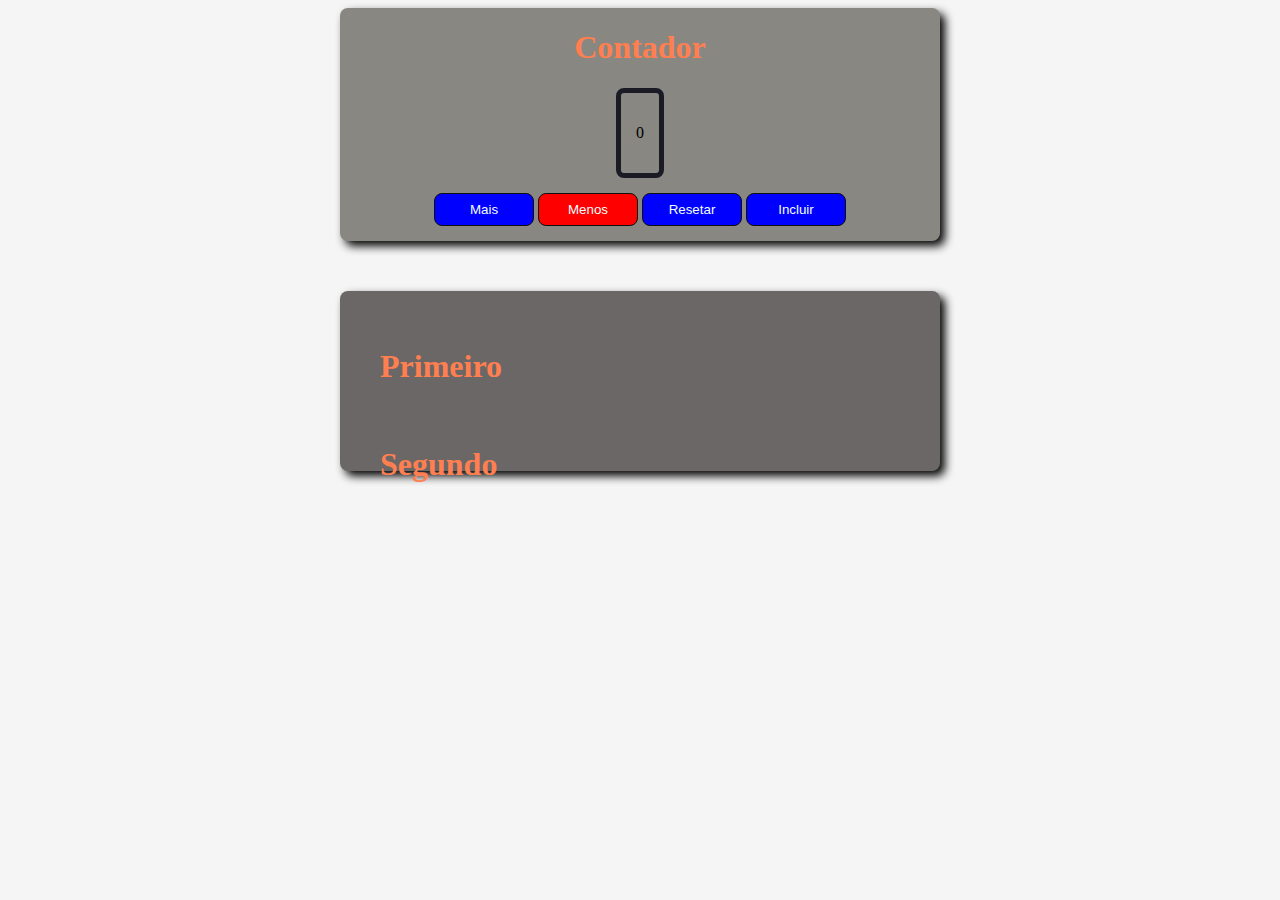
==== index.html @ 1f72b6fc "Atualização 11.11" ====
<!DOCTYPE html> 
<html lang="en">
<head>
    <meta charset="UTF-8">
    <meta http-equiv="X-UA-Compatible" content="IE=edge">
    <meta name="viewport" content="width=device-width, initial-scale=1.0">
    <title>Document</title>
    <link rel="stylesheet" href="style.css"></link>
</head>
<body>
 
    <div class="contador" > 
        <h1>Contador</h1>
        
        <div class="number">
            <p id="data" >0</p>
        </div>
        <div class="button" >
            <button onclick="somar()" >Mais</button>
            <button id="menos" onclick="diminuir()">Menos</button>
            <button onclick="reset()">Resetar</button>
            <button onclick="incluir()">Incluir</button>
        </div>
    </div>
    <div class="lista">
            <ul>
                <h1 id="lista1">Primeiro</h1><br>
                <h1 id="lista2">Segundo</h1>
            </ul>
    </div>
    <script src="script.js"></script>

</body>
</html>
---- style.css ----
body{
    background-color: rgb(245, 245, 245);   
    display: flex;
    justify-content: center;
    flex-direction: column;
    align-items: center;
}
#lista{
    justify-content:right;
    color: blue;
    margin: 0px 0px 0px 10px;
    
}
h1{
    color:coral;
    justify-content: center;
}   
.contador{
    background-color: rgb(136, 135, 130);
    width: 600px;
    display: flex;
    flex-direction: column;
    justify-content: center;
    align-items: center;
    box-shadow: 5px 5px 10px black ;
    border-radius: 8px 8px 8px 8px;
    margin-top: 20 px;
}
button{
    background-color: blue;
    color: azure;
    margin: 15px 0px 15px 0px;
    padding: 8px 15px 8px 15px;
    width: 100px;
    border: 1px solid rgb(15, 15, 15);
    border-radius: 8px;
    text-align: center;
    }
.number{
    border: 5px solid rgb(27, 27, 37);
    padding: 15px 15px;
    border-radius: 8px;
}
#menos{
    background-color: red;
    
   
}
.lista{
    background-color: rgb(107, 103, 103);
    width: 600px;
    height: 10rem;
    display: flex;
    flex-direction: column;
    justify-content: left;
    align-items: left;
    box-shadow: 5px 5px 10px black ;
    border-radius: 8px 8px 8px 8px;
    margin-top: 50px;
    text-align: left;
    padding: 20px 0px 0px 0px;

}
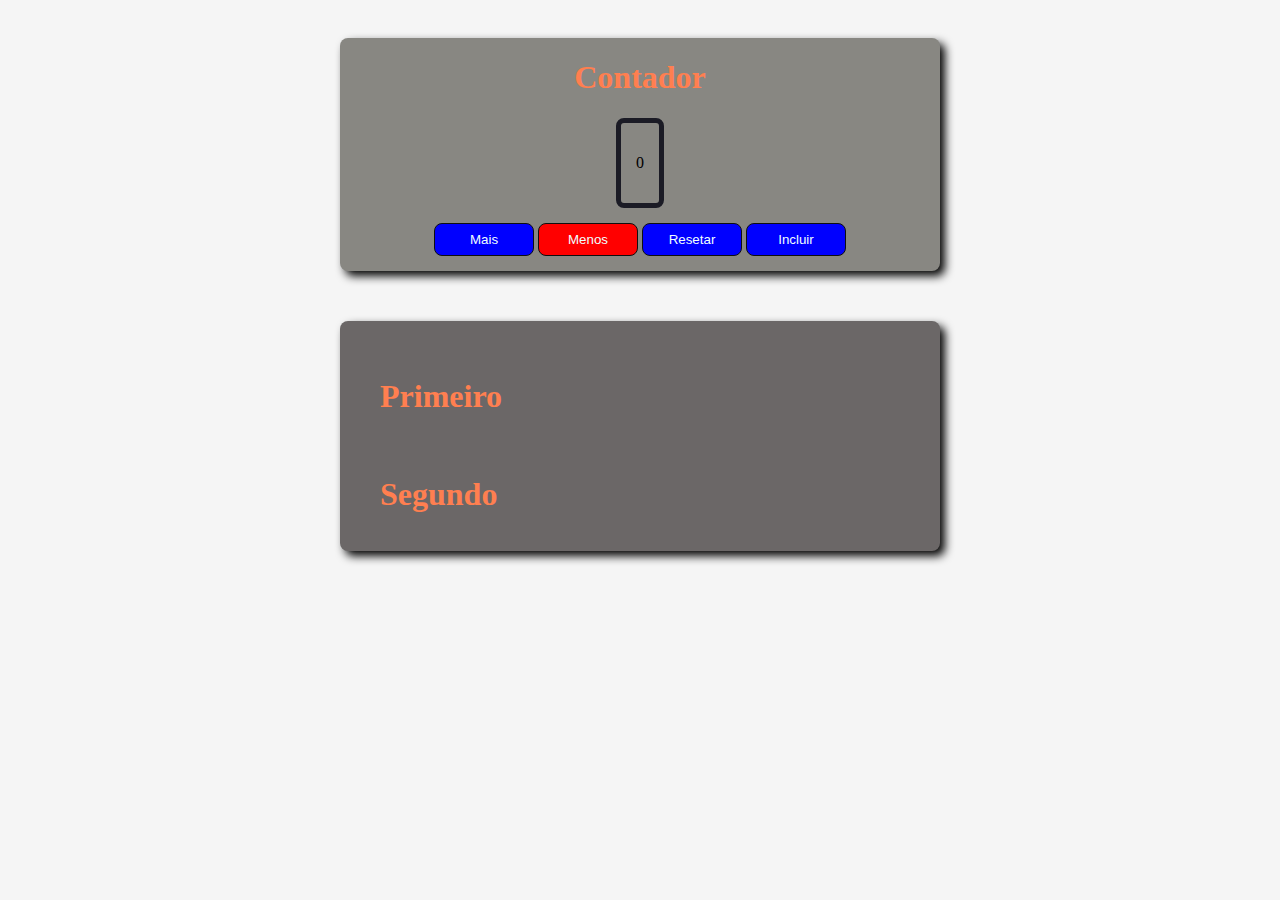
==== commit 35dab4b5: "Alteração" ====
--- a/index.html
+++ b/index.html
@@ -4,7 +4,7 @@
     <meta charset="UTF-8">
     <meta http-equiv="X-UA-Compatible" content="IE=edge">
     <meta name="viewport" content="width=device-width, initial-scale=1.0">
-    <title>Document</title>
+    <title>Contador</title>
     <link rel="stylesheet" href="style.css"></link>
 </head>
 <body>
--- a/style.css
+++ b/style.css
@@ -24,7 +24,7 @@
     align-items: center;
     box-shadow: 5px 5px 10px black ;
     border-radius: 8px 8px 8px 8px;
-    margin-top: 20 px;
+    margin-top: 30px;
 }
 button{
     background-color: blue;
@@ -49,7 +49,7 @@
 .lista{
     background-color: rgb(107, 103, 103);
     width: 600px;
-    height: 10rem;
+    height: 14  rem;
     display: flex;
     flex-direction: column;
     justify-content: left;
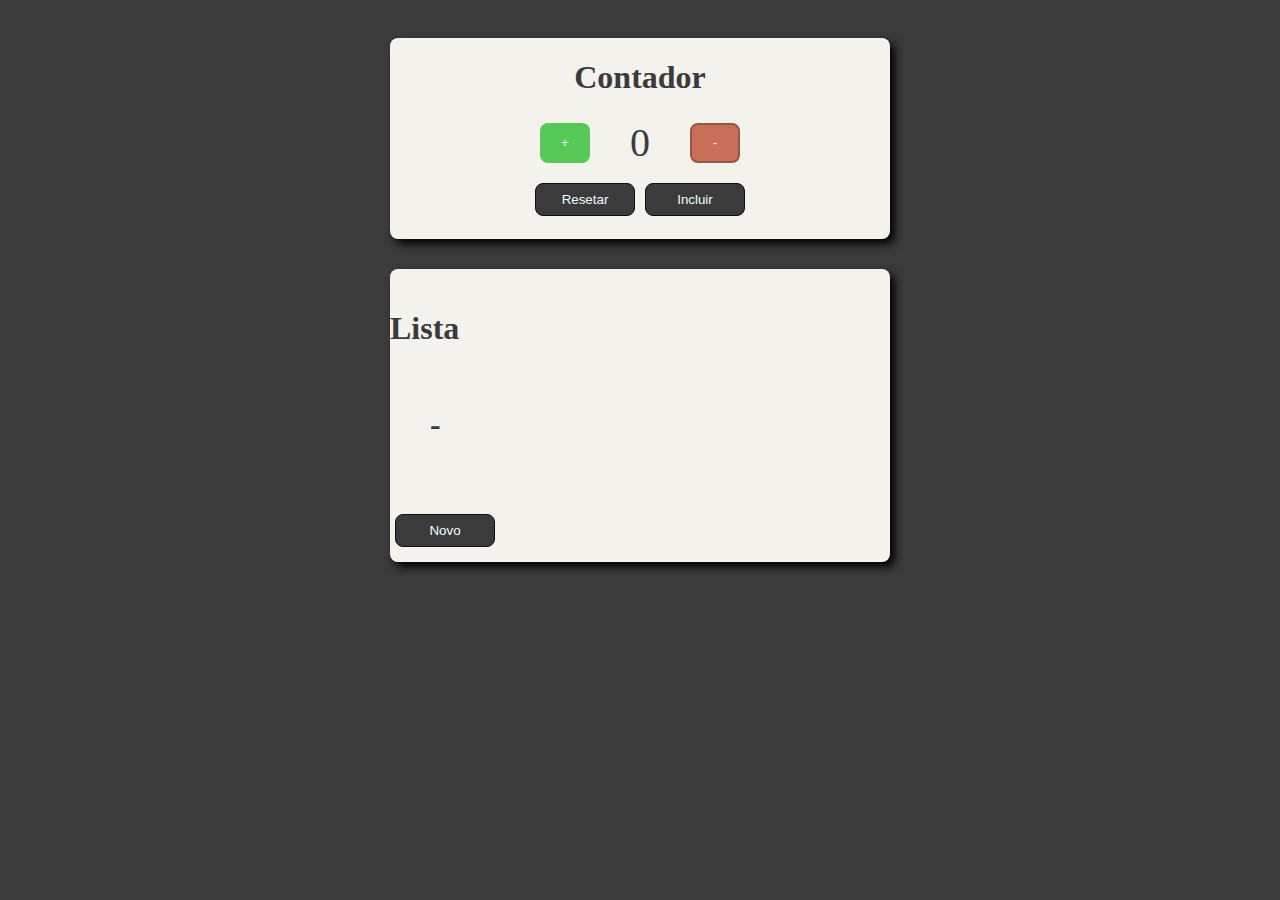
==== commit 899f0824: "Atualização 15/11" ====
--- a/index.html
+++ b/index.html
@@ -6,28 +6,52 @@
     <meta name="viewport" content="width=device-width, initial-scale=1.0">
     <title>Contador</title>
     <link rel="stylesheet" href="style.css"></link>
+
 </head>
 <body>
- 
-    <div class="contador" > 
+    
+
+    <div class="container" > 
+
         <h1>Contador</h1>
         
-        <div class="number">
-            <p id="data" >0</p>
+        <div class="display">
+    
+            <div>
+                <button id="mais" onclick="somar()" >+</button>
+            </div>
+
+            <div class="number">
+                <p id="data" >0</p>
+            </div>
+
+            <div>
+                <button id="menos" onclick="diminuir()">-</button>
+            </div>
+
         </div>
+            
         <div class="button" >
-            <button onclick="somar()" >Mais</button>
-            <button id="menos" onclick="diminuir()">Menos</button>
+
             <button onclick="reset()">Resetar</button>
             <button onclick="incluir()">Incluir</button>
+
         </div>
+
+
     </div>
+
+
+
     <div class="lista">
+
+        <h1 id="lista2">Lista</h1>
             <ul>
-                <h1 id="lista1">Primeiro</h1><br>
-                <h1 id="lista2">Segundo</h1>
+                <h1 id="lista1">-</h1><br>
             </ul>
+            <button onclick="novo()">Novo</button>
     </div>
+
     <script src="script.js"></script>
 
 </body>
--- a/style.css
+++ b/style.css
@@ -1,5 +1,5 @@
 body{
-    background-color: rgb(245, 245, 245);   
+    background-color: rgb(59, 59, 59);   
     display: flex;
     justify-content: center;
     flex-direction: column;
@@ -12,12 +12,45 @@
     
 }
 h1{
-    color:coral;
+    color:rgb(59, 59, 59);
     justify-content: center;
-}   
-.contador{
-    background-color: rgb(136, 135, 130);
-    width: 600px;
+}  
+
+#data{
+    display: flex;
+    font-size: 40px;
+    color: rgb(59, 59, 59);
+    justify-content: center;
+    align-items: center;
+    height: 10px;
+    margin: 5px;
+
+}
+.display{
+
+    display: flex;
+    flex-direction: row;
+    width: 500px;
+    justify-content: center;
+    align-items: center;
+    border-radius: 8px 8px 8px 8px;
+    
+    
+}
+
+.button{
+
+    display: flex;
+    flex-direction: row;
+    width: 500px;
+    justify-content: center;
+    align-items: center;
+    margin: 0px 10px 8px 10px;
+}
+.container{
+
+    background-color: rgb(243, 242, 236);
+    width: 500px;
     display: flex;
     flex-direction: column;
     justify-content: center;
@@ -27,37 +60,54 @@
     margin-top: 30px;
 }
 button{
-    background-color: blue;
+    background-color: rgb(59, 59, 59);
     color: azure;
-    margin: 15px 0px 15px 0px;
+    margin: 15px 5px 15px 5px;
     padding: 8px 15px 8px 15px;
     width: 100px;
     border: 1px solid rgb(15, 15, 15);
     border-radius: 8px;
     text-align: center;
     }
+
 .number{
-    border: 5px solid rgb(27, 27, 37);
+
+    border: 0px solid rgb(27, 27, 37);
     padding: 15px 15px;
     border-radius: 8px;
+    width: 40px;
 }
 #menos{
-    background-color: red;
     
-   
+    background-color: rgb(201, 110, 87);
+    margin: 0px 15px 0px 15px;
+    border: 2px solid rgb(151, 86, 69);
+    width: 50px;
+    height: 40px;
+
+}
+
+#mais{
+
+    background-color: rgb(87, 201, 87);
+    margin: 0px 15px 0px 15px;
+    border: 0px solid black;
+    width: 50px;
+    height: 40px;
+
 }
 .lista{
-    background-color: rgb(107, 103, 103);
-    width: 600px;
+
+    background-color: rgb(243, 242, 236);
+    width: 500px;
     height: 14  rem;
     display: flex;
     flex-direction: column;
-    justify-content: left;
-    align-items: left;
+    justify-content: center;
     box-shadow: 5px 5px 10px black ;
     border-radius: 8px 8px 8px 8px;
-    margin-top: 50px;
-    text-align: left;
+    margin: 30px 0px 0px 0px;
     padding: 20px 0px 0px 0px;
 
 }
+
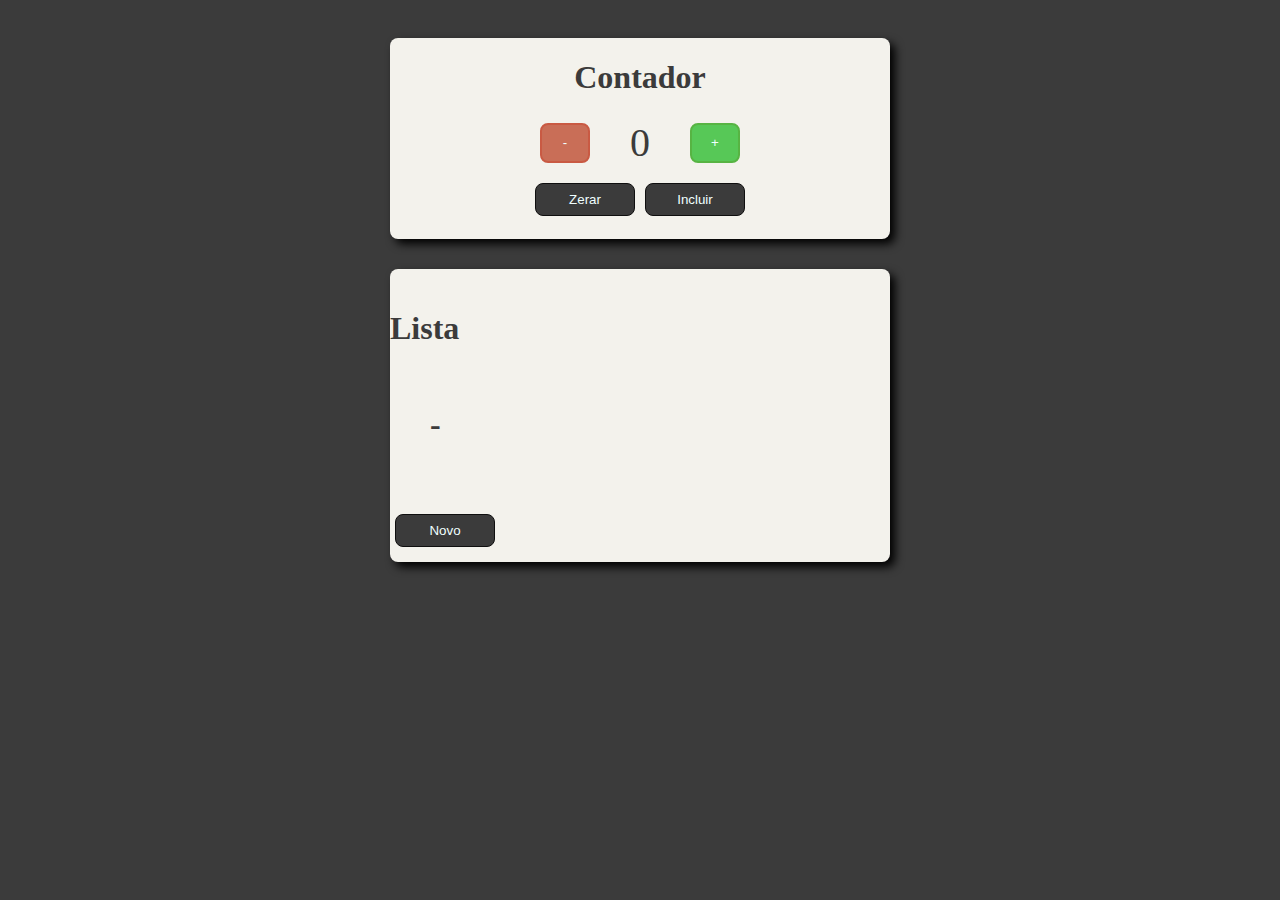
==== commit a2e439cd: "Alteração 16/11" ====
--- a/index.html
+++ b/index.html
@@ -18,22 +18,22 @@
         <div class="display">
     
             <div>
-                <button id="mais" onclick="somar()" >+</button>
+                <button id="menos" onclick="diminuir()">-</button>
             </div>
-
+            
             <div class="number">
                 <p id="data" >0</p>
             </div>
-
+            
             <div>
-                <button id="menos" onclick="diminuir()">-</button>
+                <button id="mais" onclick="somar()" >+</button>
             </div>
 
         </div>
             
         <div class="button" >
 
-            <button onclick="reset()">Resetar</button>
+            <button onclick="reset()">Zerar</button>
             <button onclick="incluir()">Incluir</button>
 
         </div>
--- a/style.css
+++ b/style.css
@@ -81,7 +81,7 @@
     
     background-color: rgb(201, 110, 87);
     margin: 0px 15px 0px 15px;
-    border: 2px solid rgb(151, 86, 69);
+    border: 2px solid rgb(201, 90, 67);
     width: 50px;
     height: 40px;
 
@@ -89,9 +89,9 @@
 
 #mais{
 
-    background-color: rgb(87, 201, 87);
+    background-color: rgb(87, 200, 87);
     margin: 0px 15px 0px 15px;
-    border: 0px solid black;
+    border: 2px solid rgb(87, 180, 67);
     width: 50px;
     height: 40px;
 
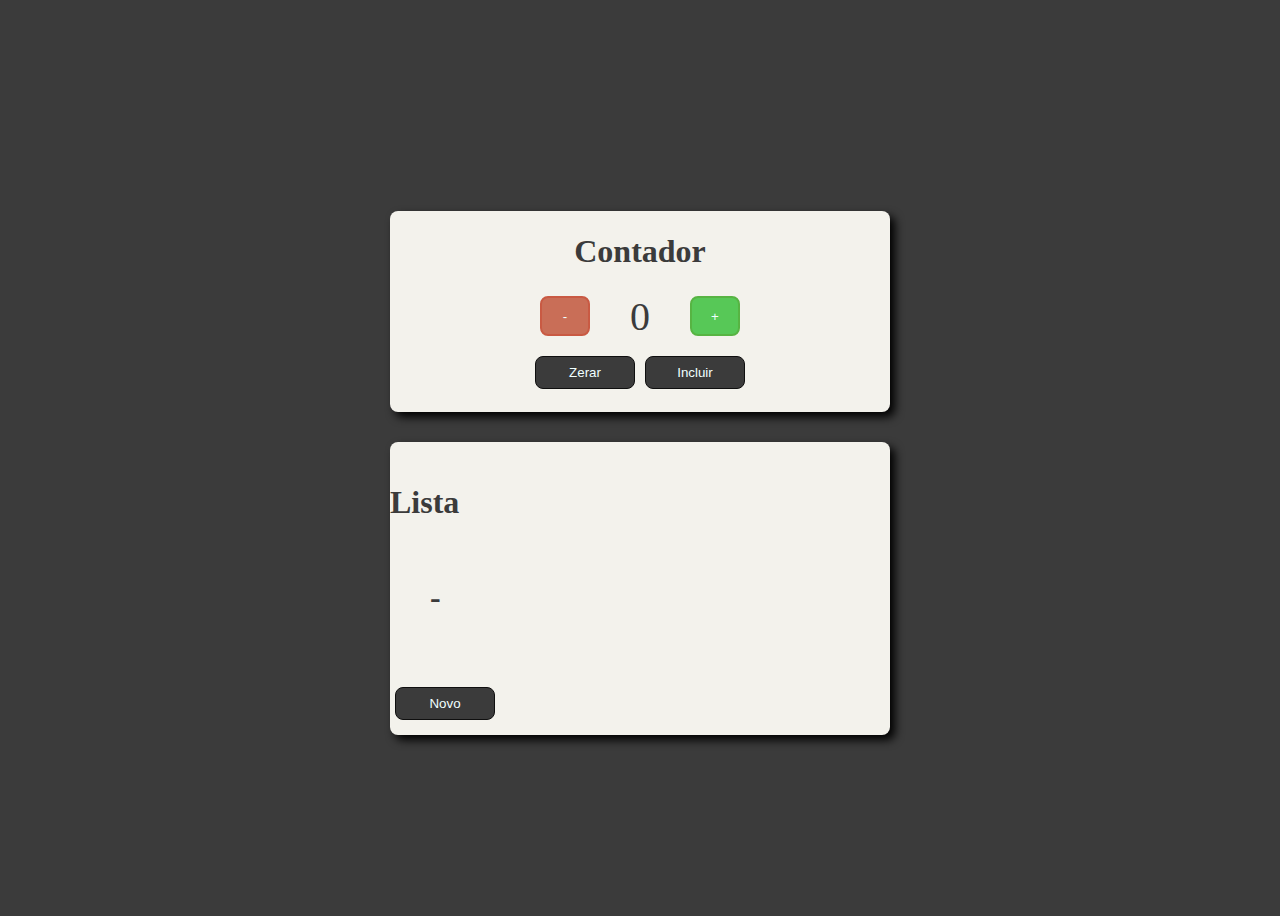
==== commit 5ba7db49: "Alteração" ====
--- a/index.html
+++ b/index.html
@@ -33,8 +33,8 @@
             
         <div class="button" >
 
-            <button onclick="reset()">Zerar</button>
-            <button onclick="incluir()">Incluir</button>
+            <button id= "zerar" onclick="reset()">Zerar</button>
+            <button id = "incluir" onclick="incluir()">Incluir</button>
 
         </div>
 
@@ -47,9 +47,9 @@
 
         <h1 id="lista2">Lista</h1>
             <ul>
-                <h1 id="lista1">-</h1><br>
+            <h1 id="lista1">-</h1><br>
             </ul>
-            <button onclick="novo()">Novo</button>
+            <button id="novo" onclick="novo()">Novo</button>
     </div>
 
     <script src="script.js"></script>
--- a/style.css
+++ b/style.css
@@ -1,4 +1,5 @@
 body{
+    min-height: 100vh;
     background-color: rgb(59, 59, 59);   
     display: flex;
     justify-content: center;
@@ -96,6 +97,18 @@
     height: 40px;
 
 }
+#mais:hover{
+
+    cursor: pointer;
+    background: rgb(88, 146, 88);
+}
+#menos:hover{
+
+    cursor: pointer;
+    background: rgb(201, 90, 88);
+
+}
+
 .lista{
 
     background-color: rgb(243, 242, 236);
@@ -111,3 +124,23 @@
 
 }
 
+#zerar:hover{
+
+    cursor: pointer;
+    background: rgb(100, 99, 99);
+}
+
+#incluir:hover{
+
+    cursor: pointer;
+    background: rgb(100, 99, 99);
+
+}
+
+#novo:hover{
+
+    cursor: pointer;
+    background: rgb(100, 99, 99 );
+    
+}
+
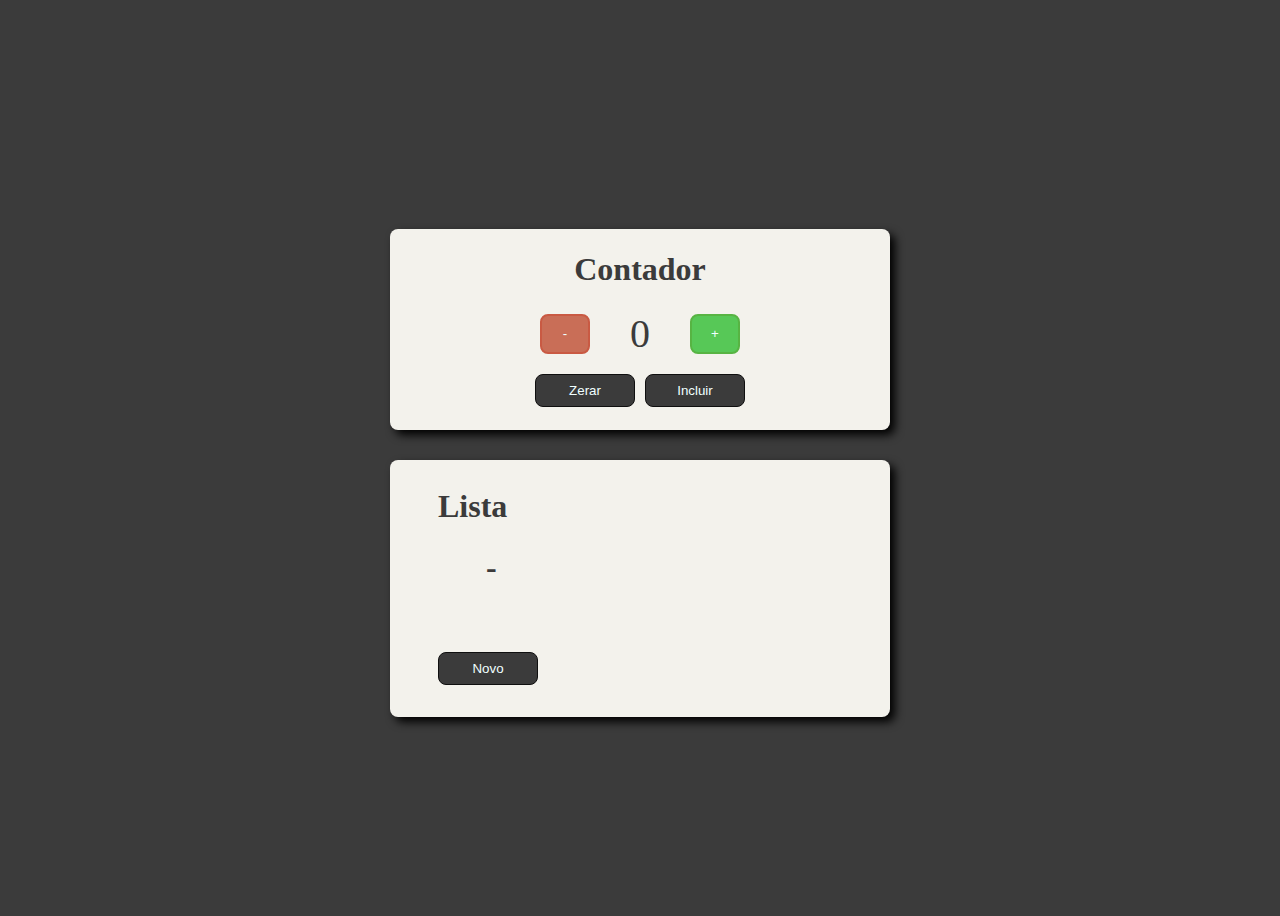
==== commit 14631052: "Alteração Lyout Lista" ====
--- a/index.html
+++ b/index.html
@@ -45,7 +45,7 @@
 
     <div class="lista">
 
-        <h1 id="lista2">Lista</h1>
+        <h1 id="lista">Lista</h1>
             <ul>
             <h1 id="lista1">-</h1><br>
             </ul>
--- a/style.css
+++ b/style.css
@@ -6,12 +6,7 @@
     flex-direction: column;
     align-items: center;
 }
-#lista{
-    justify-content:right;
-    color: blue;
-    margin: 0px 0px 0px 10px;
-    
-}
+
 h1{
     color:rgb(59, 59, 59);
     justify-content: center;
@@ -123,6 +118,19 @@
     padding: 20px 0px 0px 0px;
 
 }
+#lista{
+    justify-content:right;
+    color: rgb(59, 59, 59);
+    margin: 8px 48px;
+ 
+}
+
+#lista1{
+    justify-content:right;
+    color: rgb(59, 59, 59);
+    margin: 0px 0px 0px 56px;
+
+}
 
 #zerar:hover{
 
@@ -144,3 +152,8 @@
     
 }
 
+#novo{
+
+    margin: 32px 48px;
+
+}
